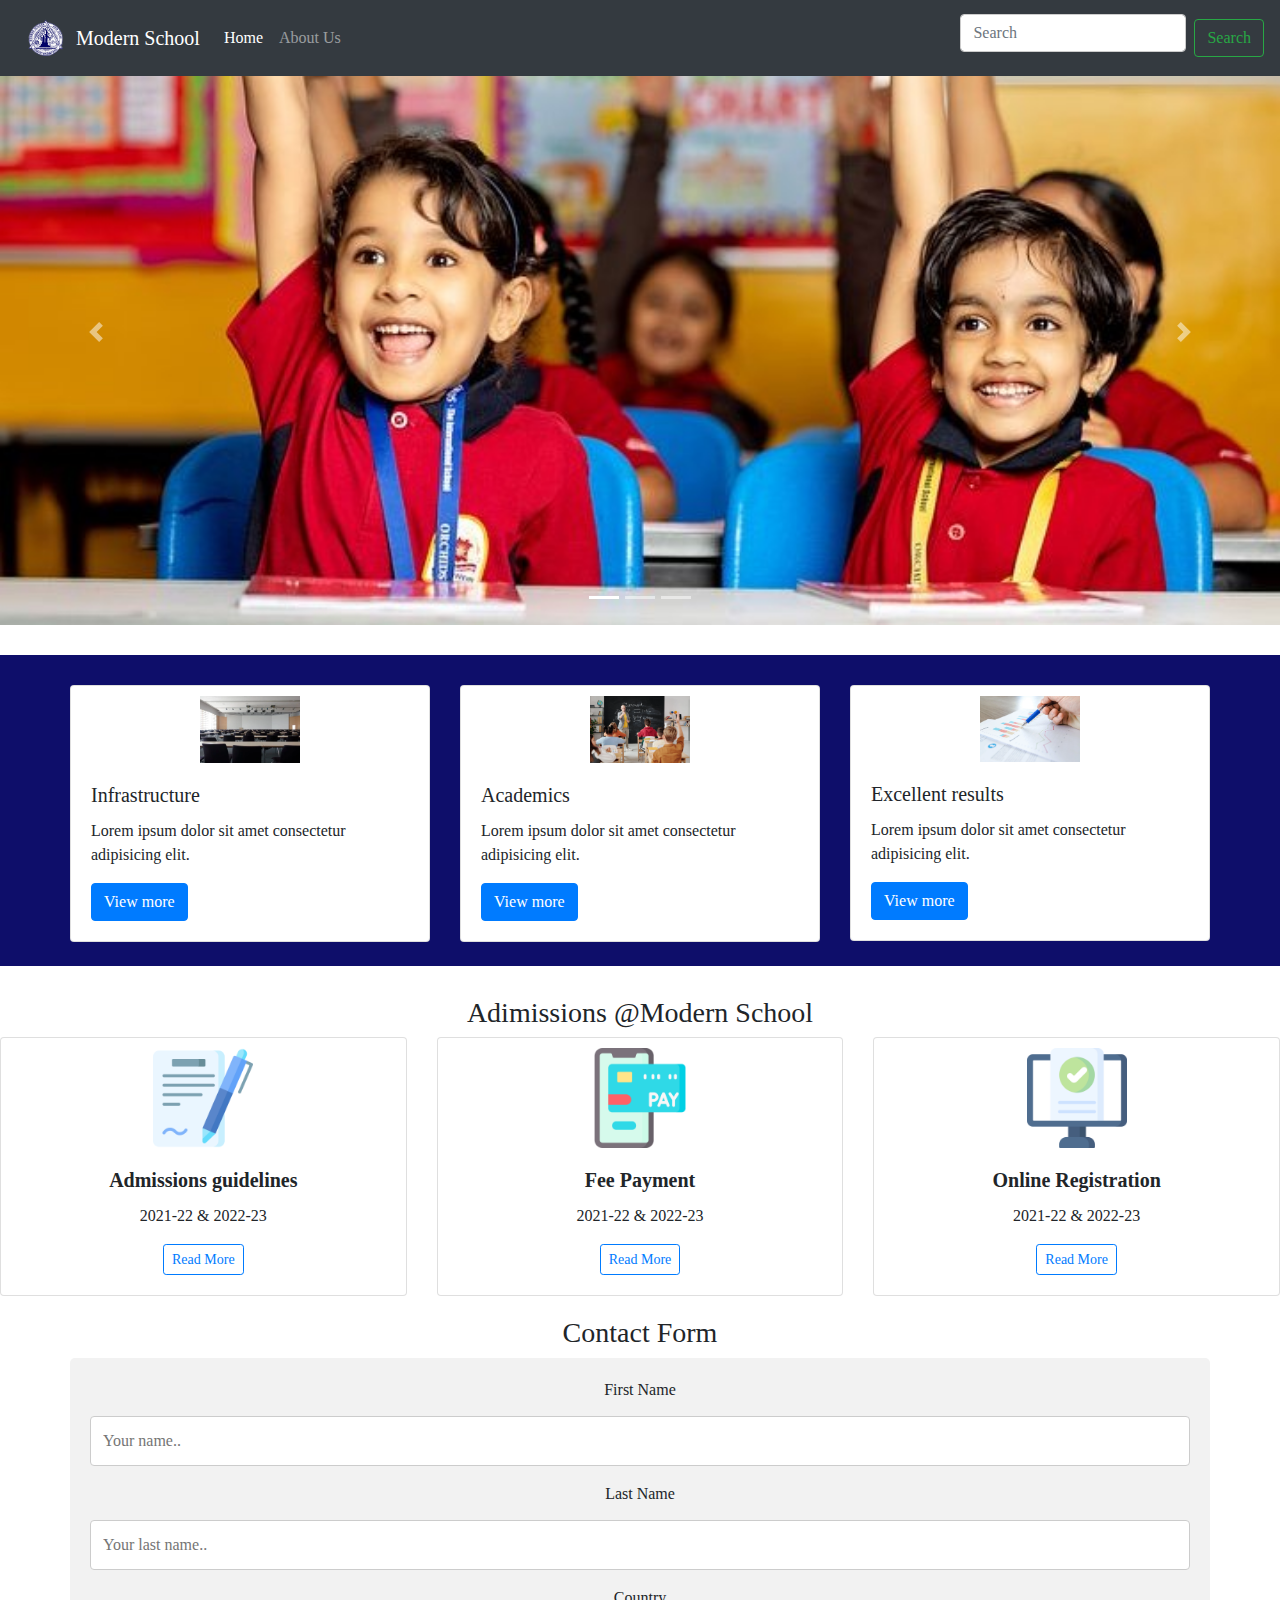
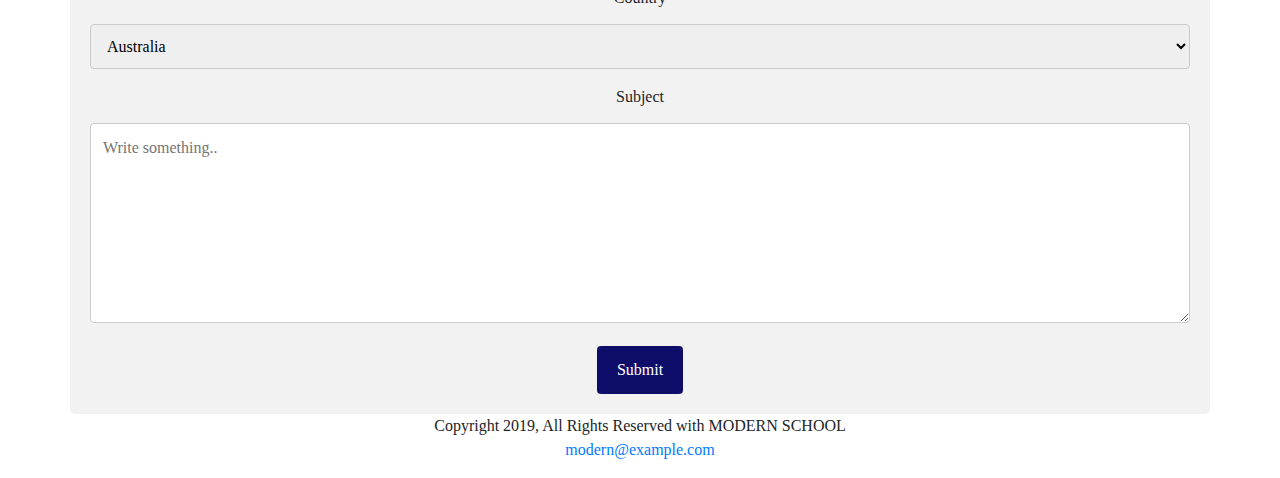
==== index.html @ 8a73a9cc "initial commit" ====
<!DOCTYPE html>
<html lang="en">
  <head>
    <!-- Required meta tags -->
    <meta charset="utf-8" />
    <meta name="viewport" content="width=device-width, initial-scale=1" />

    <!-- Bootstrap CSS -->
    <link
      href="https://cdn.jsdelivr.net/npm/bootstrap@5.0.2/dist/css/bootstrap.min.css"
      rel="stylesheet"
      integrity="sha384-EVSTQN3/azprG1Anm3QDgpJLIm9Nao0Yz1ztcQTwFspd3yD65VohhpuuCOmLASjC"
      crossorigin="anonymous"
    />
    
    <link rel="stylesheet" href="https://cdn.jsdelivr.net/npm/bootstrap@4.6.2/dist/css/bootstrap.min.css">
  <script src="https://cdn.jsdelivr.net/npm/jquery@3.6.1/dist/jquery.slim.min.js"></script>
  <script src="https://cdn.jsdelivr.net/npm/popper.js@1.16.1/dist/umd/popper.min.js"></script>
  
  <script src="https://cdn.jsdelivr.net/npm/bootstrap@4.6.2/dist/js/bootstrap.bundle.min.js"></script>

    <link rel="stylesheet" href="style.css" />
    <link rel="stylesheet" href="school.js" />
    <link rel="stylesheet" href="about.html">

    <title>Modern School</title>
  </head>
  
  <body class="d-flex flex-column h-100">
    <header>
  <!-- Fixed navbar -->

  <nav class="navbar navbar-expand-md navbar-dark fixed-top bg-dark">
    <img style="width: 60px;height: 40px;" src="pics/logo.png" alt="">
    <a class="navbar-brand" href="#">Modern School</a>
    <button class="navbar-toggler" type="button" data-toggle="collapse" data-target="#navbarCollapse" aria-controls="navbarCollapse" aria-expanded="false" aria-label="Toggle navigation">
      <span class="navbar-toggler-icon"></span>
    </button>
    <div class="collapse navbar-collapse" id="navbarCollapse">
      <ul class="navbar-nav mr-auto">
        <li class="nav-item active">
          <a class="nav-link" href="#">Home <span class="sr-only">(current)</span></a>
        </li>
        <li class="nav-item">
          <a class="nav-link" href="about.html">About Us</a>
        </li>
        
      </ul>
      <form class="form-inline mt-2 mt-md-0">
        <input class="form-control mr-sm-2" type="text" placeholder="Search" aria-label="Search">
        <button class="btn btn-outline-success my-2 my-sm-0" type="submit">Search</button>
      </form>
    </div>
  </nav>
</header>
    



    <!-- Announcement -->
    <div style="background-color: rgb(14, 14, 106); height: 40px">
      <marquee
        width="97%"
        direction="left"
        height="100px"
        style="color: aliceblue; padding-top: 5px"
      >
        <p>
          <b>Announcement:</b> Lorem Ipsum is simply dummy text of the printing
          and typesetting industry. Lorem Ipsum has been the industry's standard
          dummy text ever since the 1500s, when an unknown printer took a galley
          of type and scrambled it to make a type specimen book. It has survived
          not only five centuries, but also the leap into electronic
          typesetting, remaining essentially unchanged. It was popularised in
          the 1960s with the release of Letraset sheets containing Lorem Ipsum
          passages, and more recently with desktop publishing software like
          Aldus PageMaker including versions of Lorem Ipsum.
        </p>
      </marquee>
    </div>




<!-- carousal -->
<div class="carousal">
<div id="demo" class="carousel slide" data-ride="carousel">

    <!-- Indicators -->
    <ul class="carousel-indicators">
      <li data-target="#demo" data-slide-to="0" class="active"></li>
      <li data-target="#demo" data-slide-to="1"></li>
      <li data-target="#demo" data-slide-to="2"></li>
    </ul>
    
    <!-- The slideshow -->
    <div class="carousel-inner">
      <div class="carousel-item active">
        <img src="pics/banner1.jpg" alt="Los Angeles" width="1100" height="500">
      </div>
      <div class="carousel-item">
        <img src="pics/banner2.jpg" alt="Chicago" width="1100" height="500">
      </div>
      <div class="carousel-item">
        <img src="pics/banner3.jpg" alt="New York" width="1100" height="500">
      </div>
    </div>
    
    <!-- Left and right controls -->
    <a class="carousel-control-prev" href="#demo" data-slide="prev">
      <span class="carousel-control-prev-icon"></span>
    </a>
    <a class="carousel-control-next" href="#demo" data-slide="next">
      <span class="carousel-control-next-icon"></span>
    </a>
  </div>
</div>



<!-- cards -->
<div class="cards">
<div class="row row-cols-1 row-cols-md-3">
  <div class="col mb-4">
    <div class="card">
      <img src="pics/pic1.webp" class="card-img-top" alt="...">
      <div class="card-body">
        <h5 class="card-title">Infrastructure</h5>
        <p class="card-text">Lorem ipsum dolor sit amet consectetur adipisicing elit.</p>
        <a class="btn btn-primary" href="#" role="button">View more</a>
      </div>
    </div>
  </div>
  <div class="col mb-4">
    <div class="card">
      <img src="pics/pic2.webp" class="card-img-top" alt="...">
      <div class="card-body">
        <h5 class="card-title">Academics</h5>
        <p class="card-text">Lorem ipsum dolor sit amet consectetur adipisicing elit. </p>
        <a class="btn btn-primary" href="#" role="button">View more</a>
      </div>
    </div>
  </div>
  <div class="col mb-4">
    <div class="card">
      <img src="pics/pic3.webp" class="card-img-top" alt="...">
      <div class="card-body">
        <h5 class="card-title">Excellent results</h5>
        <p class="card-text">Lorem ipsum dolor sit amet consectetur adipisicing elit. </p>
        <a class="btn btn-primary" href="#" role="button">View more</a>
      </div>
    </div>
  </div>

</div>
</div>



<!-- Admissions -->
<div class="admissions">
  <h3>Adimissions @Modern School</h3>

  <div class="row row-cols-1 row-cols-md-3 g-4">
    <div class="col">
      <div class="card">
        <img src="pics/icons/adm1.png" class="card-img-top" alt="...">
        <div class="card-body">
          <h5 class="card-title"><b>Admissions guidelines</b> </h5>
          <p class="card-text">2021-22 & 2022-23</p>
          <a class="btn btn-outline-primary btn-sm" href="#" role="button">Read More</a>
        </div>
      </div>
    </div>
    <div class="col">
      <div class="card">
        <img src="pics/icons/adm2.png" class="card-img-top" alt="...">
        <div class="card-body">
          <h5 class="card-title"><b>Fee Payment</b></h5>
          <p class="card-text">2021-22 & 2022-23</p>
          <a class="btn btn-outline-primary btn-sm" href="#" role="button">Read More</a>
        </div>
      </div>
    </div>
    <div class="col">
      <div class="card">
        <img src="pics/icons/adm3.png" class="card-img-top" alt="...">
        <div class="card-body">
          <h5 class="card-title"><b>Online Registration</b></h5>
          <p class="card-text">2021-22 & 2022-23</p>
          <a class="btn btn-outline-primary btn-sm" href="#" role="button">Read More</a>
        </div>
      </div>
    </div>
    

</div>




<!-- contact form -->
<div class="form">
<h3>Contact Form</h3>

<div class="container">
  <form action="/action_page.php">
    <label for="fname">First Name</label>
    <input type="text" id="fname" name="firstname" placeholder="Your name..">

    <label for="lname">Last Name</label>
    <input type="text" id="lname" name="lastname" placeholder="Your last name..">

    <label for="country">Country</label>
    <select id="country" name="country">
      <option value="australia">Australia</option>
      <option value="canada">Canada</option>
      <option value="usa">USA</option>
    </select>

    <label for="subject">Subject</label>
    <textarea id="subject" name="subject" placeholder="Write something.." style="height:200px"></textarea>

    <input type="submit" value="Submit">
  </form>
</div>
</div>






<footer>
  <p>Copyright 2019, All Rights Reserved with MODERN SCHOOL<br>
  <a href="mailto:modern@example.com">modern@example.com</a></p>
</footer>



    <!-- Optional JavaScript; choose one of the two! -->

    <!-- Option 1: Bootstrap Bundle with Popper -->
    <script
      src="https://cdn.jsdelivr.net/npm/bootstrap@5.0.2/dist/js/bootstrap.bundle.min.js"
      integrity="sha384-MrcW6ZMFYlzcLA8Nl+NtUVF0sA7MsXsP1UyJoMp4YLEuNSfAP+JcXn/tWtIaxVXM"
      crossorigin="anonymous"
    ></script>

    <!-- Option 2: Separate Popper and Bootstrap JS -->
    <!--
    <script src="https://cdn.jsdelivr.net/npm/@popperjs/core@2.9.2/dist/umd/popper.min.js" integrity="sha384-IQsoLXl5PILFhosVNubq5LC7Qb9DXgDA9i+tQ8Zj3iwWAwPtgFTxbJ8NT4GN1R8p" crossorigin="anonymous"></script>
    <script src="https://cdn.jsdelivr.net/npm/bootstrap@5.0.2/dist/js/bootstrap.min.js" integrity="sha384-cVKIPhGWiC2Al4u+LWgxfKTRIcfu0JTxR+EQDz/bgldoEyl4H0zUF0QKbrJ0EcQF" crossorigin="anonymous"></script>
    -->
  </body>
</html>
---- style.css ----
@import url('https://fonts.googleapis.com/css2?family=Inter:wght@300;400;600;800;900&display=swap');

@font-face {
  font-family: myFirstFont;
  src: url('https://fonts.googleapis.com/css2?family=Inter:wght@300;400;600;800;900&display=swap');
}

* {
  font-family: myFirstFont;
}
.carousel-inner img {
  width: 100%;
  height: 100%;
}


.bd-placeholder-img {
  font-size: 1.125rem;
  text-anchor: middle;
  -webkit-user-select: none;
  -moz-user-select: none;
  -ms-user-select: none;
  user-select: none;
}

@media (min-width: 768px) {
  .bd-placeholder-img-lg {
    font-size: 3.5rem;
  }
}
.navbar navbar-expand-lg navbar-light bg-light {
  position: fixed;
}

.carousal {
  padding-bottom: 30px;
}

.cards {
  padding-top: 30px;
  padding-left: 70px;
  padding-right: 70px;
  background-color: rgb(14, 14, 106);
}

.admissions{
  text-align: center;
  padding-top: 30px;
}

.card-img-top{
  width: 100px;
  display: block;
  margin-left: auto;
  margin-right: auto;
  padding-top: 10px;
}

input[type=text], select, textarea {
  width: 100%;
  padding: 12px;
  border: 1px solid #ccc;
  border-radius: 4px;
  box-sizing: border-box;
  margin-top: 6px;
  margin-bottom: 16px;
  resize: vertical;
}

input[type=submit] {
  background-color:rgb(14, 14, 106);
  color: white;
  padding: 12px 20px;
  border: none;
  border-radius: 4px;
  cursor: pointer;
}

input[type=submit]:hover {
  background-color: rgb(14, 14, 106);
}

.container {
  
  border-radius: 5px;
  background-color: #f2f2f2;
  padding: 20px;
}

.form{
  padding-top: 20px;
  height: auto;
  width: auto;
}
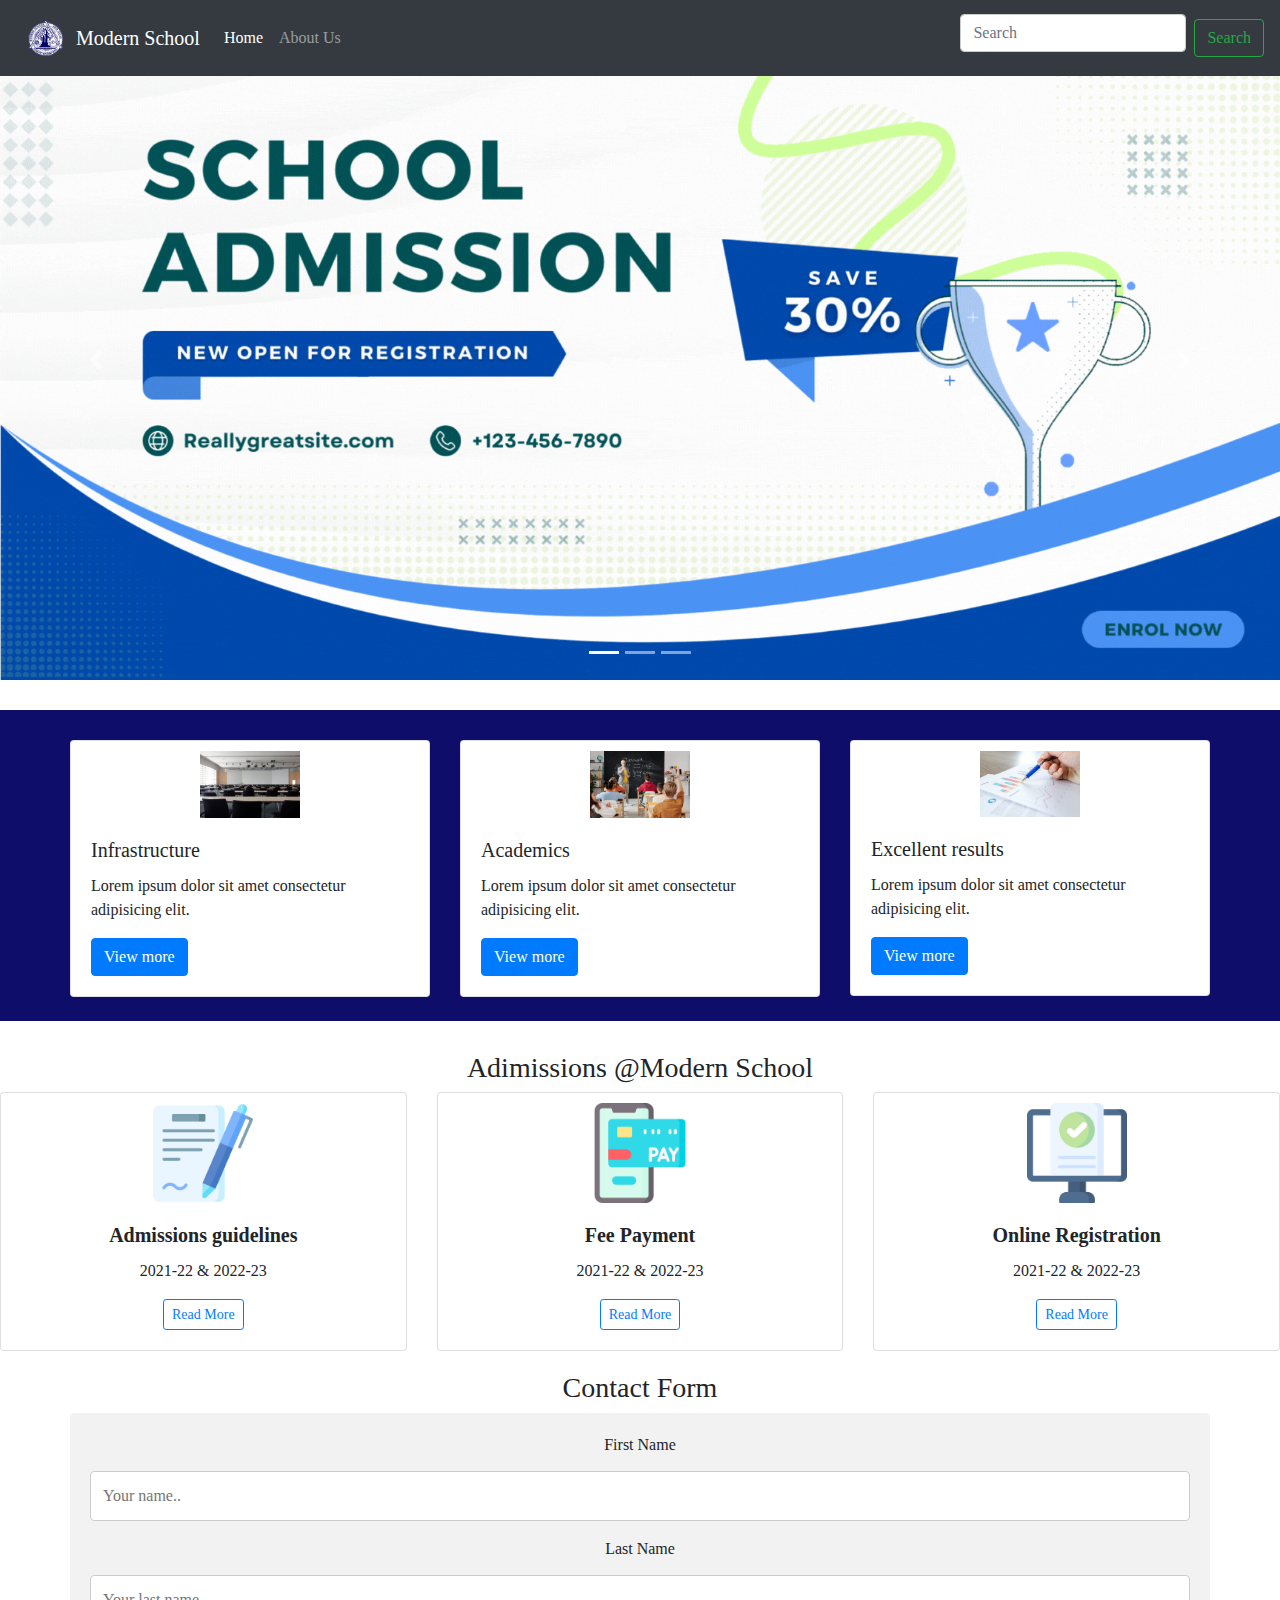
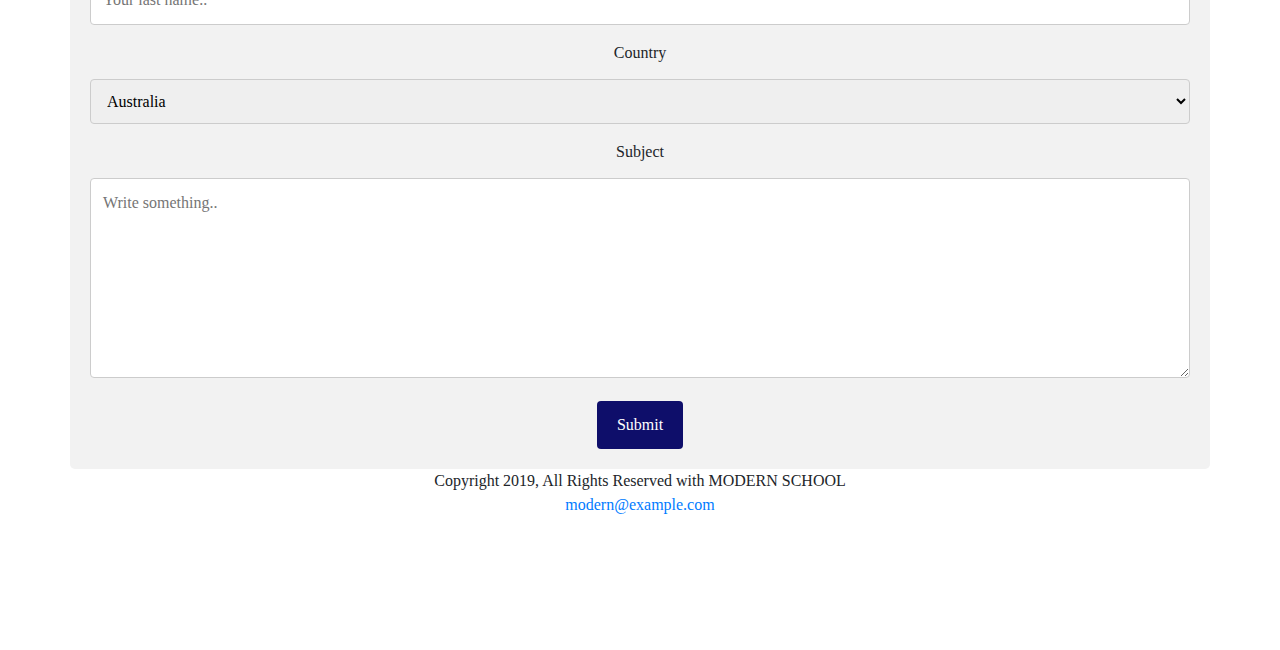
==== commit a4ddb707: "fill" ====
--- a/index.html
+++ b/index.html
@@ -96,7 +96,7 @@
     <!-- The slideshow -->
     <div class="carousel-inner">
       <div class="carousel-item active">
-        <img src="pics/banner1.jpg" alt="Los Angeles" width="1100" height="500">
+        <img src="pics/banner1.gif" alt="Los Angeles" width="1100" height="500">
       </div>
       <div class="carousel-item">
         <img src="pics/banner2.jpg" alt="Chicago" width="1100" height="500">
--- a/style.css
+++ b/style.css
@@ -41,6 +41,7 @@
   padding-left: 70px;
   padding-right: 70px;
   background-color: rgb(14, 14, 106);
+  
 }
 
 .admissions{
@@ -91,4 +92,55 @@
   padding-top: 20px;
   height: auto;
   width: auto;
+}
+
+
+
+
+
+
+
+
+/* about */
+
+
+body, html {
+  height: 250%;
+  width: auto;
+  margin: 0;
+  
+}
+
+.hero-image {
+  background-image: linear-gradient(rgba(0, 0, 0, 0.5), rgba(0, 0, 0, 0.5)), url("pics/about/banner.png");
+  height: 50%;
+  background-position: center;
+  background-repeat: no-repeat;
+  background-size: cover;
+  position: relative;
+}
+
+.hero-text {
+  text-align: center;
+  position: absolute;
+  top: 50%;
+  left: 50%;
+  transform: translate(-50%, -50%);
+  color: white;
+}
+
+.hero-text button {
+  border: none;
+  outline: 0;
+  display: inline-block;
+  padding: 10px 25px;
+  color: black;
+  background-color: #ddd;
+  text-align: center;
+  cursor: pointer;
+}
+
+.hero-text button:hover {
+  background-color: #555;
+  color: white;
 }